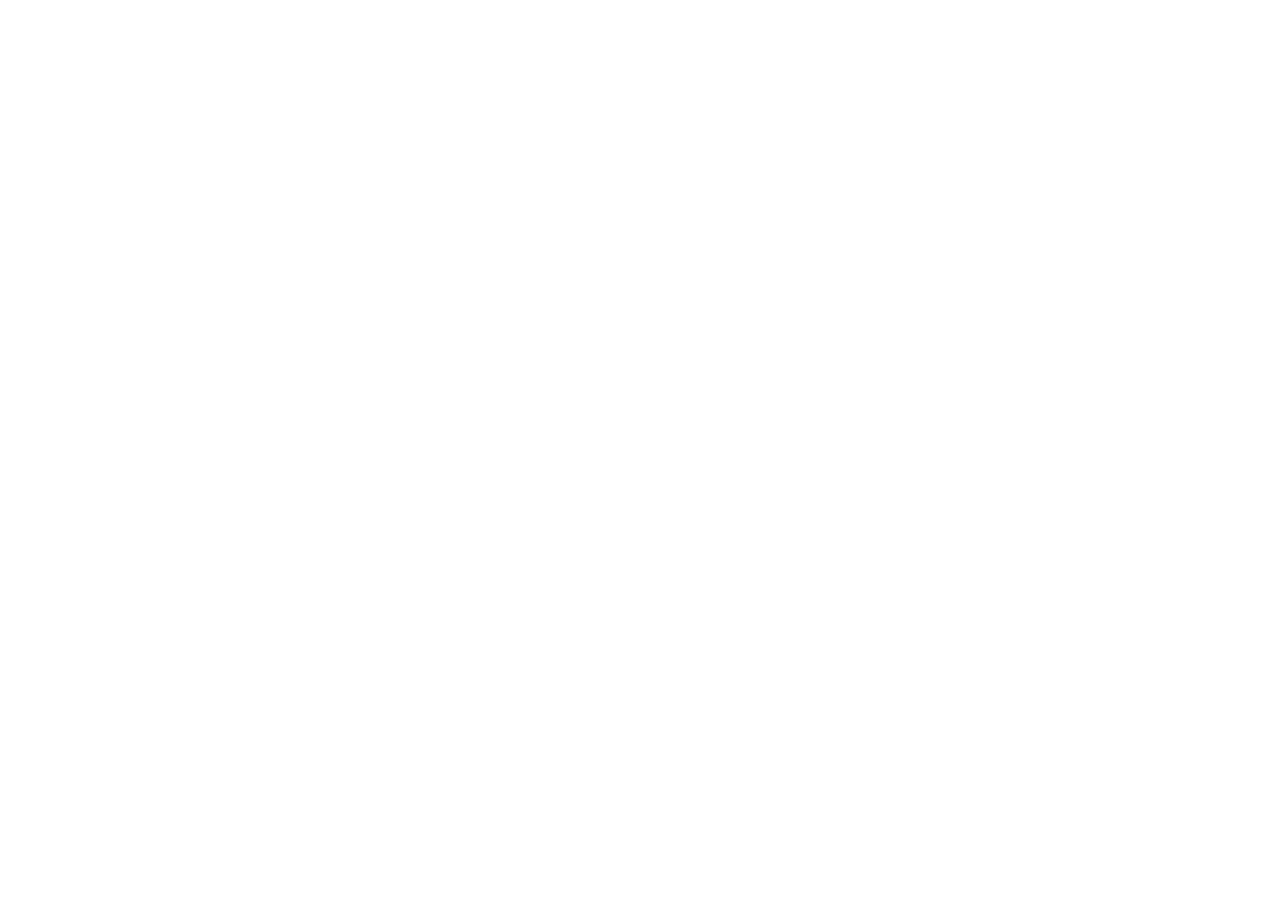
==== index.html @ 4c4d8a8c "Primeiro commit" ====
<!DOCTYPE html>
<html lang="pt-br">

<head>
    <meta charset="UTF-8">
    <meta http-equiv="X-UA-Compatible" content="IE=edge">
    <meta name="viewport" content="width=device-width, initial-scale=1.0">
    <title>Dual Soft - Home</title>
</head>

<body>

</body>

</html>
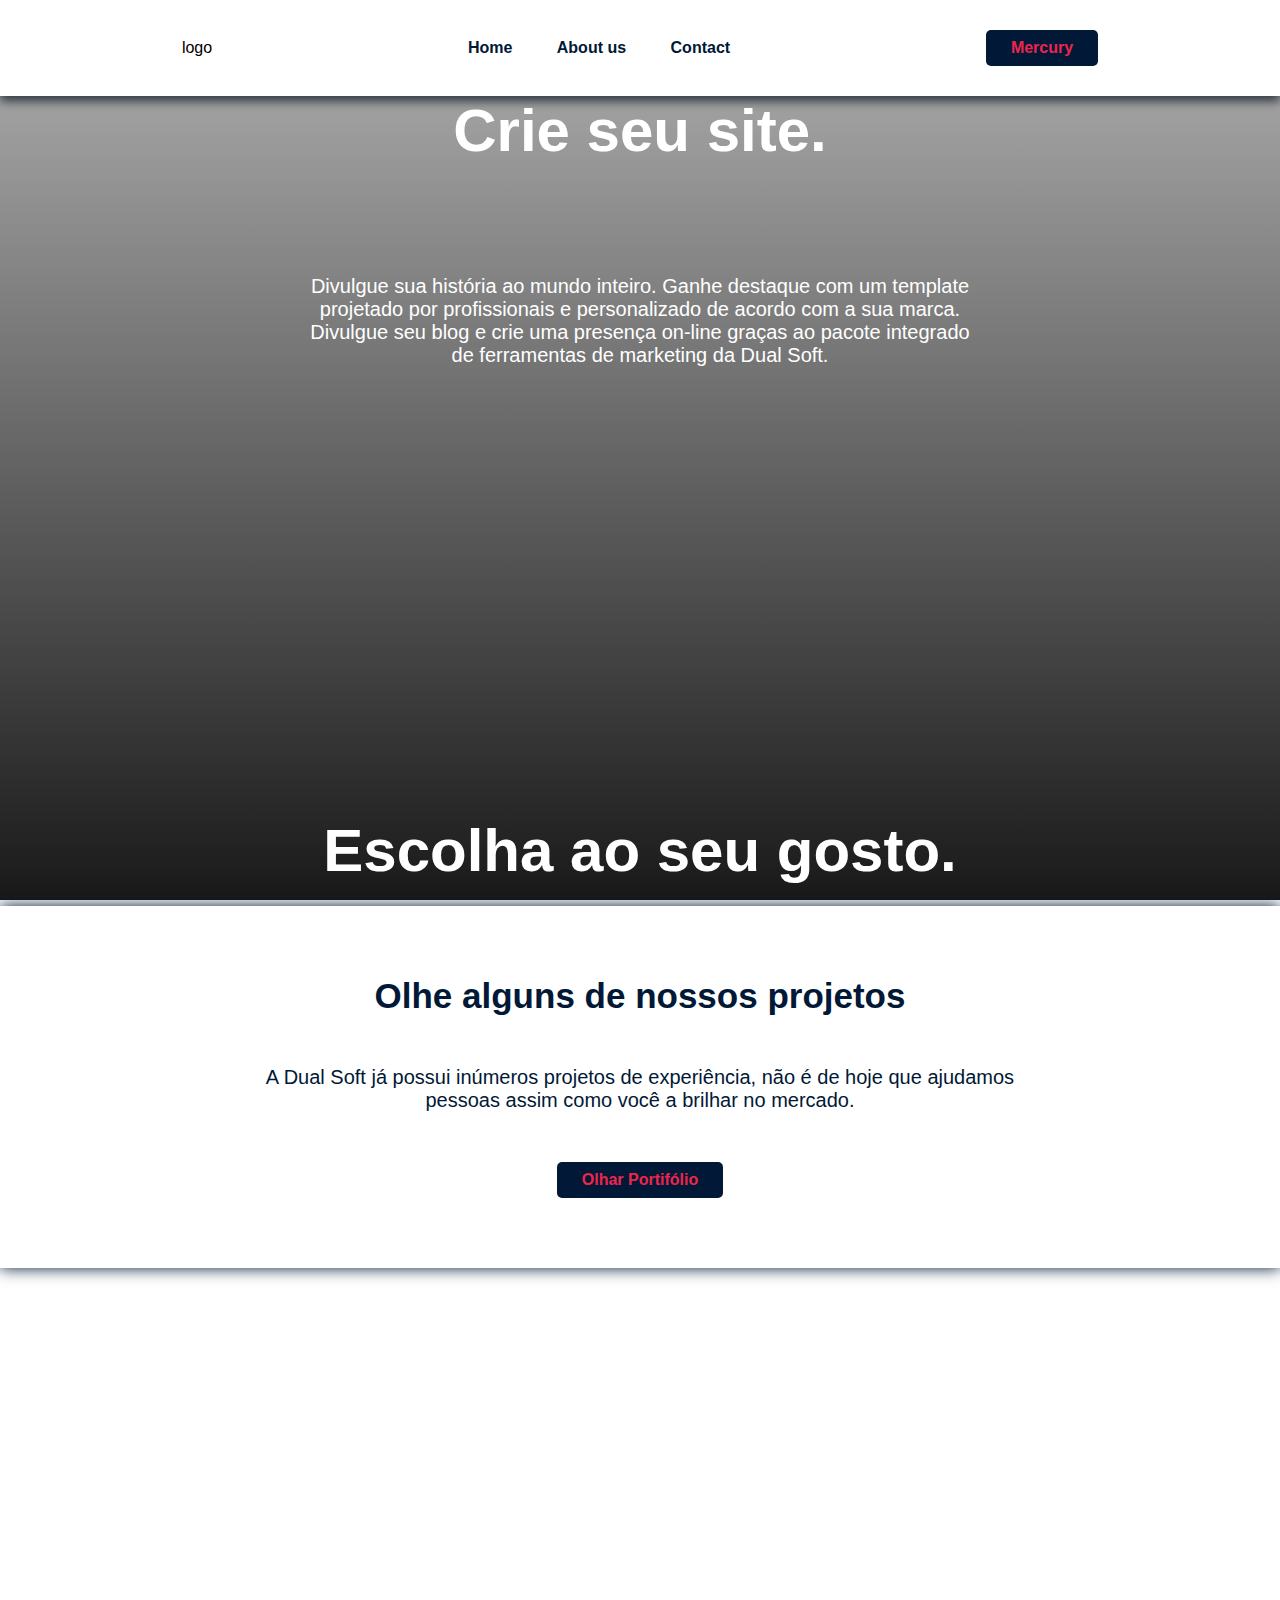
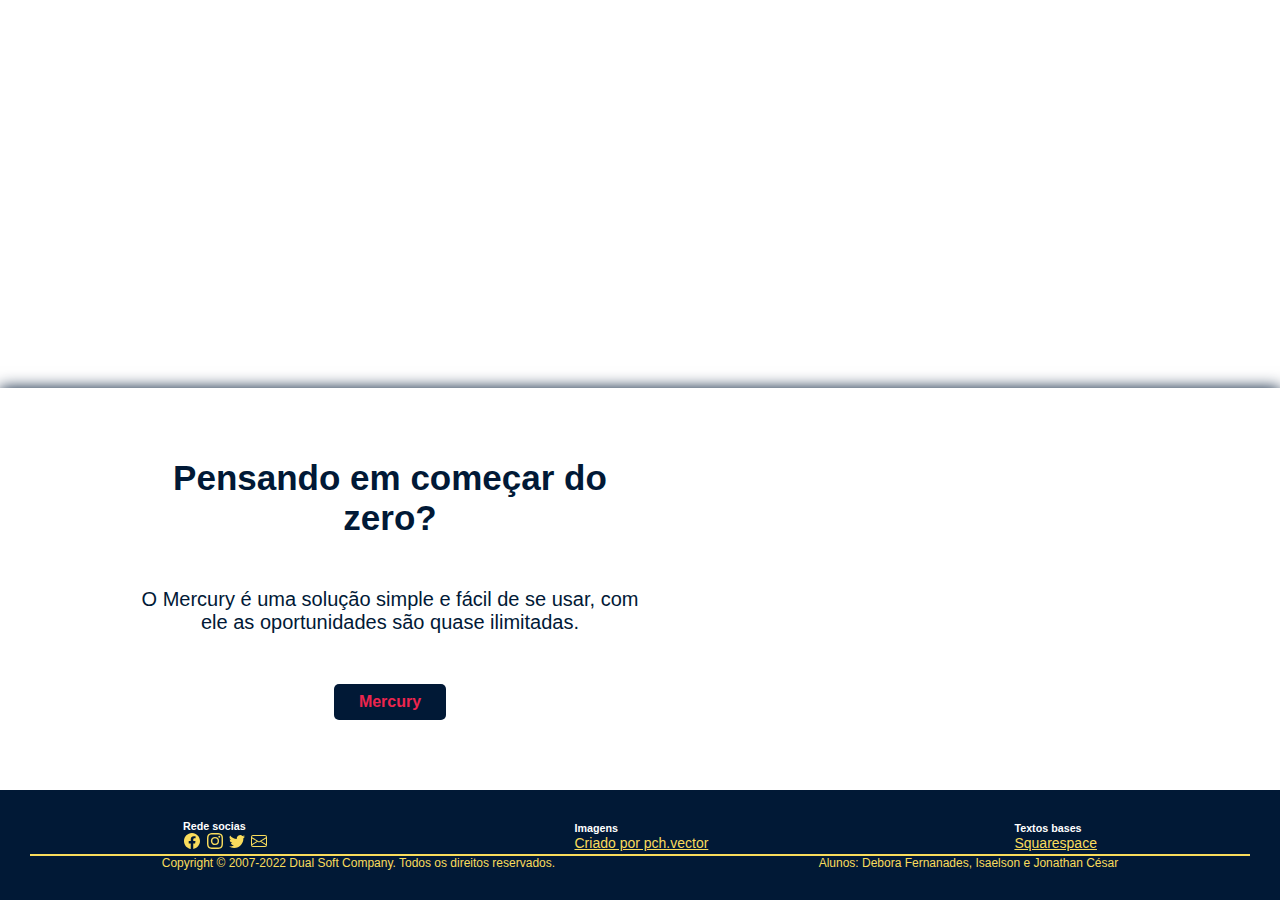
==== commit 3adca9de: "adicção de conteúdo no rodapé e pequenas correções visuais" ====
--- a/index.html
+++ b/index.html
@@ -5,11 +5,153 @@
     <meta charset="UTF-8">
     <meta http-equiv="X-UA-Compatible" content="IE=edge">
     <meta name="viewport" content="width=device-width, initial-scale=1.0">
+
+    <!-- Bootstrap CSS -->
+    <link rel="stylesheet" href="https://cdn.jsdelivr.net/npm/bootstrap@4.6.1/dist/css/bootstrap.min.css"
+        integrity="sha384-zCbKRCUGaJDkqS1kPbPd7TveP5iyJE0EjAuZQTgFLD2ylzuqKfdKlfG/eSrtxUkn" crossorigin="anonymous">
+
+    <!-- Pessoal CSS -->
+    <link rel="stylesheet" href="estilo/estilo.css">
     <title>Dual Soft - Home</title>
 </head>
 
 <body>
 
+    <header>
+        <div id="logo">
+            logo
+        </div>
+        <nav>
+            <ul class="menu">
+                <li><a href="#">Home</a></li>
+                <li><a href="">About us</a></li>
+                <li><a href="">Contact</a></li>
+            </ul>
+        </nav>
+        <a href=""><button>Mercury</button></a>
+    </header>
+
+    <section class="container-fluid-1">
+        <div id="slider" class="carousel slide" data-ride="carousel">
+            <div class="carousel-inner">
+                <div class="carousel-item active">
+                    <h1>Crie seu site.</h1>
+                    <p>Divulgue sua história ao mundo inteiro. Ganhe destaque com um template projetado por
+                        profissionais e personalizado de acordo com a sua marca. Divulgue seu blog e crie uma presença
+                        on-line graças ao pacote integrado de ferramentas de marketing da Dual Soft.</p>
+                </div>
+                <div class="carousel-item">
+                    <h1>Escolha ao seu gosto.</h1>
+                    <p>Conheça as várias opções de templates de site e escolha um que represente a sua marca. Cada
+                        template pode ser personalizado de acordo com seu estilo de narrativa.</p>
+                    <a href="" class="main-btn"><button>Começar agora</button></a>
+                </div>
+            </div>
+            <a href="#slider" class="carousel-control-prev" role="button" data-slide="prev">
+                <span class="carousel-control-prev-icon" aria-hidden="true"></span>
+            </a>
+            <a href="#slider" class="carousel-control-next" role="button" data-slide="next">
+                <span class="carousel-control-next-icon" aria-hidden="true"></span>
+            </a>
+        </div>
+    </section>
+
+    <section class="container-fluid-2">
+        <div class="box-contain">
+            <div class="box">
+                <h2>Olhe alguns de nossos projetos</h2>
+                <p>A Dual Soft já possui inúmeros projetos de experiência, não é de hoje que ajudamos pessoas assim
+                    como você a brilhar no mercado.</p>
+                <a href="" class="main-btn"><button>Olhar Portifólio</button></a>
+            </div>
+        </div>
+    </section>
+
+    <section class="parallax"></section>
+
+    <section class="container-fluid-2">
+        <div class="box-contain">
+            <div class="box">
+                <h2>Pensando em começar do zero?</h2>
+                <p>O Mercury é uma solução simple e fácil de se usar, com ele as oportunidades são quase ilimitadas.</p>
+                <a href="" class="main-btn"><button>Mercury</button></a>
+            </div>
+            <div class="box">
+                <img src="imagens/banner3.jpg" alt="">
+            </div>
+        </div>
+    </section>
+
+    <footer class="container-fluid-2">
+        <div class="footer-contain">
+            <div class="conteudo">
+                <div class="links-referencia icons">
+                    <h6>Rede socias</h6>
+                    <ul>
+                        <li>
+                            <svg xmlns="http://www.w3.org/2000/svg" width="16" height="16" fill="currentColor"
+                                class="bi bi-facebook" viewBox="0 0 16 16">
+                                <path
+                                    d="M16 8.049c0-4.446-3.582-8.05-8-8.05C3.58 0-.002 3.603-.002 8.05c0 4.017 2.926 7.347 6.75 7.951v-5.625h-2.03V8.05H6.75V6.275c0-2.017 1.195-3.131 3.022-3.131.876 0 1.791.157 1.791.157v1.98h-1.009c-.993 0-1.303.621-1.303 1.258v1.51h2.218l-.354 2.326H9.25V16c3.824-.604 6.75-3.934 6.75-7.951z" />
+                            </svg>
+                        </li>
+                        <li>
+                            <svg xmlns="http://www.w3.org/2000/svg" width="16" height="16" fill="currentColor"
+                                class="bi bi-instagram" viewBox="0 0 16 16">
+                                <path
+                                    d="M8 0C5.829 0 5.556.01 4.703.048 3.85.088 3.269.222 2.76.42a3.917 3.917 0 0 0-1.417.923A3.927 3.927 0 0 0 .42 2.76C.222 3.268.087 3.85.048 4.7.01 5.555 0 5.827 0 8.001c0 2.172.01 2.444.048 3.297.04.852.174 1.433.372 1.942.205.526.478.972.923 1.417.444.445.89.719 1.416.923.51.198 1.09.333 1.942.372C5.555 15.99 5.827 16 8 16s2.444-.01 3.298-.048c.851-.04 1.434-.174 1.943-.372a3.916 3.916 0 0 0 1.416-.923c.445-.445.718-.891.923-1.417.197-.509.332-1.09.372-1.942C15.99 10.445 16 10.173 16 8s-.01-2.445-.048-3.299c-.04-.851-.175-1.433-.372-1.941a3.926 3.926 0 0 0-.923-1.417A3.911 3.911 0 0 0 13.24.42c-.51-.198-1.092-.333-1.943-.372C10.443.01 10.172 0 7.998 0h.003zm-.717 1.442h.718c2.136 0 2.389.007 3.232.046.78.035 1.204.166 1.486.275.373.145.64.319.92.599.28.28.453.546.598.92.11.281.24.705.275 1.485.039.843.047 1.096.047 3.231s-.008 2.389-.047 3.232c-.035.78-.166 1.203-.275 1.485a2.47 2.47 0 0 1-.599.919c-.28.28-.546.453-.92.598-.28.11-.704.24-1.485.276-.843.038-1.096.047-3.232.047s-2.39-.009-3.233-.047c-.78-.036-1.203-.166-1.485-.276a2.478 2.478 0 0 1-.92-.598 2.48 2.48 0 0 1-.6-.92c-.109-.281-.24-.705-.275-1.485-.038-.843-.046-1.096-.046-3.233 0-2.136.008-2.388.046-3.231.036-.78.166-1.204.276-1.486.145-.373.319-.64.599-.92.28-.28.546-.453.92-.598.282-.11.705-.24 1.485-.276.738-.034 1.024-.044 2.515-.045v.002zm4.988 1.328a.96.96 0 1 0 0 1.92.96.96 0 0 0 0-1.92zm-4.27 1.122a4.109 4.109 0 1 0 0 8.217 4.109 4.109 0 0 0 0-8.217zm0 1.441a2.667 2.667 0 1 1 0 5.334 2.667 2.667 0 0 1 0-5.334z" />
+                            </svg>
+                        </li>
+                        <li>
+                            <svg xmlns="http://www.w3.org/2000/svg" width="16" height="16" fill="currentColor"
+                                class="bi bi-twitter" viewBox="0 0 16 16">
+                                <path
+                                    d="M5.026 15c6.038 0 9.341-5.003 9.341-9.334 0-.14 0-.282-.006-.422A6.685 6.685 0 0 0 16 3.542a6.658 6.658 0 0 1-1.889.518 3.301 3.301 0 0 0 1.447-1.817 6.533 6.533 0 0 1-2.087.793A3.286 3.286 0 0 0 7.875 6.03a9.325 9.325 0 0 1-6.767-3.429 3.289 3.289 0 0 0 1.018 4.382A3.323 3.323 0 0 1 .64 6.575v.045a3.288 3.288 0 0 0 2.632 3.218 3.203 3.203 0 0 1-.865.115 3.23 3.23 0 0 1-.614-.057 3.283 3.283 0 0 0 3.067 2.277A6.588 6.588 0 0 1 .78 13.58a6.32 6.32 0 0 1-.78-.045A9.344 9.344 0 0 0 5.026 15z" />
+                            </svg>
+                        </li>
+                        <li>
+                            <svg xmlns="http://www.w3.org/2000/svg" width="16" height="16" fill="currentColor"
+                                class="bi bi-envelope" viewBox="0 0 16 16">
+                                <path
+                                    d="M0 4a2 2 0 0 1 2-2h12a2 2 0 0 1 2 2v8a2 2 0 0 1-2 2H2a2 2 0 0 1-2-2V4Zm2-1a1 1 0 0 0-1 1v.217l7 4.2 7-4.2V4a1 1 0 0 0-1-1H2Zm13 2.383-4.708 2.825L15 11.105V5.383Zm-.034 6.876-5.64-3.471L8 9.583l-1.326-.795-5.64 3.47A1 1 0 0 0 2 13h12a1 1 0 0 0 .966-.741ZM1 11.105l4.708-2.897L1 5.383v5.722Z" />
+                            </svg>
+                        </li>
+                    </ul>
+                </div>
+                <div class="links-referencia">
+                    <h6>Imagens</h6>
+                    <ul>
+                        <li><a target="blank" href="https://br.freepik.com/fotos-vetores-gratis/pessoas">Criado por
+                                pch.vector</a></li>
+                    </ul>
+                </div>
+                <div class="links-referencia">
+                    <h6>Textos bases</h6>
+                    <ul>
+                        <li><a target="blank" href="https://pt.squarespace.com/">Squarespace</a></li>
+                    </ul>
+                </div>
+            </div>
+            <hr width="100%" color="#f9dc5c">
+            <div class="direitos">
+                <div>Copyright © 2007-2022 Dual Soft Company. Todos os direitos reservados.</div>
+                <div>Alunos:
+                    <a href="https://github.com/Deboraaluna">Debora Fernanades</a>,
+                    <a href="https://github.com/isaelson77">Isaelson</a> e
+                    <a href="https://github.com/Jonathaannn">Jonathan César</a>
+                </div>
+            </div>
+        </div>
+    </footer>
+
+    <!-- Bootstrap Javascript -->
+    <script src="https://cdn.jsdelivr.net/npm/jquery@3.5.1/dist/jquery.slim.min.js"
+        integrity="sha384-DfXdz2htPH0lsSSs5nCTpuj/zy4C+OGpamoFVy38MVBnE+IbbVYUew+OrCXaRkfj"
+        crossorigin="anonymous"></script>
+    <script src="https://cdn.jsdelivr.net/npm/bootstrap@4.6.1/dist/js/bootstrap.bundle.min.js"
+        integrity="sha384-fQybjgWLrvvRgtW6bFlB7jaZrFsaBXjsOMm/tB9LTS58ONXgqbR9W8oWht/amnpF"
+        crossorigin="anonymous"></script>
+
 </body>
 
 </html>--- a/estilo/estilo.css
+++ b/estilo/estilo.css
@@ -0,0 +1,179 @@
+* {
+  margin: 0 auto;
+  padding: 0;
+  box-sizing: border-box;
+}
+body,
+html {
+  font-family: Arial, Helvetica, sans-serif;
+}
+header {
+  width: 100%;
+  display: flex;
+  justify-content: space-between;
+  align-items: baseline;
+  background-color: #ffffff;
+  padding: 30px 5%;
+  box-shadow: 0 5px 10px #465362;
+}
+header a,
+header li,
+header button {
+  font-weight: 600;
+  font-size: 16px;
+  color: #011936;
+  text-decoration: none;
+}
+#logo {
+  cursor: pointer;
+}
+.menu {
+  list-style: none;
+}
+.menu li {
+  display: inline-block;
+  padding: 0 20px;
+}
+.menu li a {
+  transition: all 0.3s ease 0s;
+}
+.menu li a:hover {
+  color: #ed254e;
+}
+header button {
+  padding: 9px 25px;
+  background-color: #011936;
+  color: #ed254e;
+  border: none;
+  border-radius: 5px;
+  cursor: pointer;
+  transition: all 0.3s ease 0s;
+}
+button:hover {
+  background-color: #465362;
+  color: #ffffff;
+}
+.container-fluid-1 {
+  padding: 0;
+  align-items: center;
+  height: 90vh;
+  background: linear-gradient(rgba(0, 0, 0, 0.3), rgba(0, 0, 0, 0.9)),
+    url(../imagens/banner1.jpg);
+  background-attachment: fixed;
+  background-size: cover;
+  background-position: center;
+}
+.container-fluid-2 {
+  padding: 0;
+  align-items: center;
+  position: relative;
+}
+#slider .carousel-inner,
+#slider .carousel-item {
+  height: 80vh;
+  text-align: center;
+  top: 15%;
+  padding: 0 150px;
+}
+#slider .carousel-item h1 {
+  font-size: 60px;
+  margin-bottom: 110px;
+  font-weight: 600;
+  color: #ffffff;
+}
+#slider .carousel-item p {
+  font-size: 20px;
+  font-weight: 400;
+  margin-bottom: 50px;
+  color: #ffffff;
+}
+.main-btn button {
+  padding: 9px 25px;
+  background-color: #011936;
+  color: #ed254e;
+  border: none;
+  border-radius: 5px;
+  cursor: pointer;
+  transition: all 0.3s ease;
+  font-weight: 600;
+  font-size: 16px;
+}
+.main-btn button:hover {
+  text-decoration: none;
+  color: #ffffff;
+  background-color: #465362;
+}
+.box-contain {
+  background-color: #ffffff;
+  display: flex;
+  justify-content: center;
+  align-items: center;
+  padding: 70px 140px;
+  box-shadow: 0 0 15px #011936;
+}
+.box {
+  width: 80%;
+  text-align: center;
+}
+.box h2 {
+  margin-bottom: 50px;
+  font-weight: 600;
+  font-size: 35px;
+  color: #011936;
+}
+.box p {
+  color: #011936;
+  margin-bottom: 50px;
+  font-weight: 400;
+  font-size: 20px;
+}
+.box img {
+  width: 100%;
+}
+.parallax {
+  background-image: url(../imagens/banner2.jpg);
+  background-attachment: fixed;
+  background-size: cover;
+  background-position: center;
+  height: 80vh;
+}
+.footer-contain {
+  padding: 30px 30px;
+  background-color: #011936;
+}
+.conteudo {
+  display: flex;
+  justify-content: center;
+  align-items: center;
+}
+.links-referencia h6 {
+  color: #fff;
+}
+.links-referencia ul {
+  list-style: none;
+}
+.icons li {
+  display: inline-block;
+}
+.links-referencia ul li a {
+  color: #f9dc5c;
+  font-size: 14px;
+}
+.links-referencia ul li svg {
+  color: #f9dc5c;
+  cursor: pointer;
+  margin: 1px;
+}
+.direitos {
+  color: #f9dc5c;
+  font-size: 12px;
+  display: flex;
+  justify-content: space-between;
+}
+.direitos a {
+  text-decoration: none;
+  color: #f9dc5c;
+}
+.direitos a:hover {
+  text-decoration: underline;
+}
